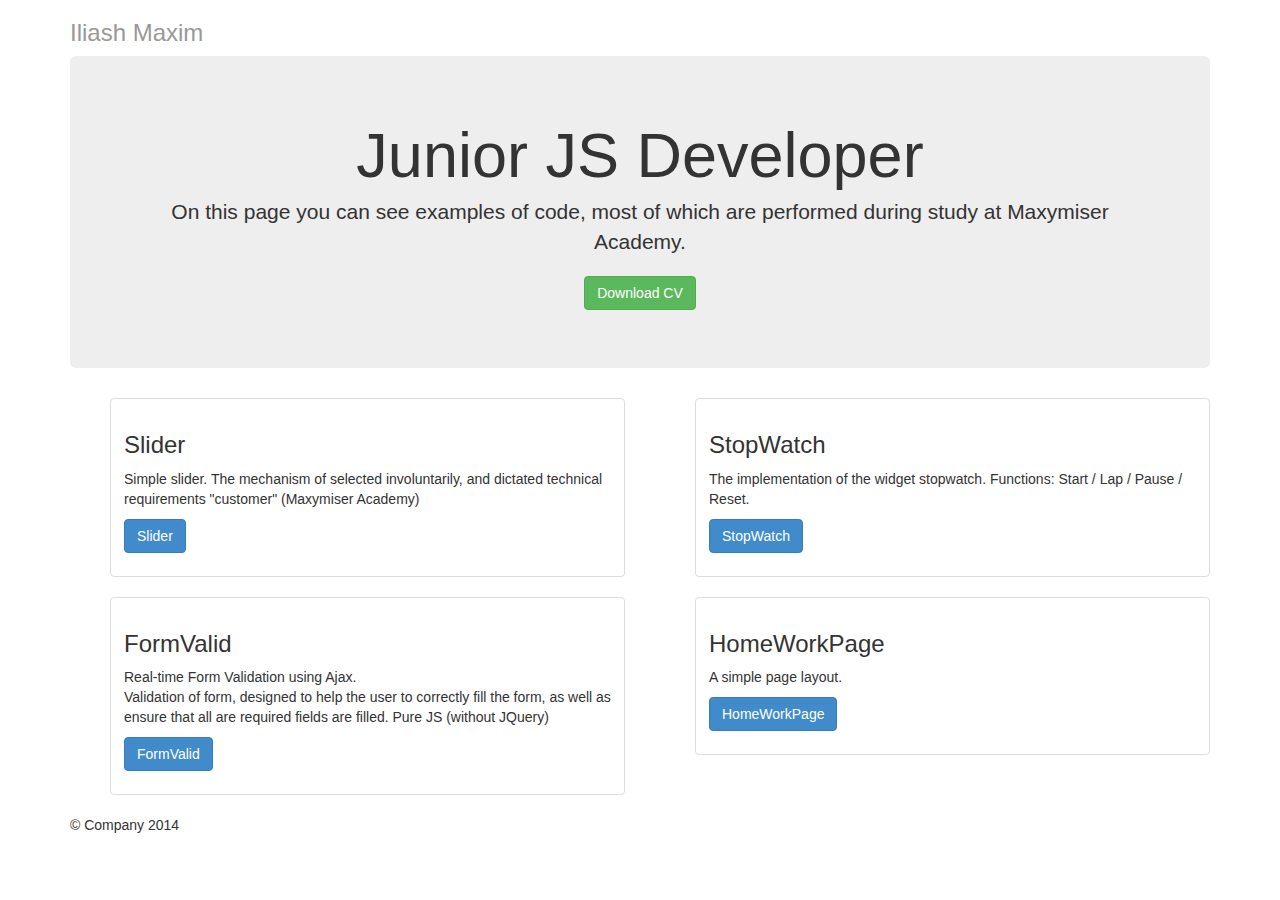
==== index.html @ b80a7062 "add link test" ====
<!DOCTYPE html>
<html lang="en">
<head>
	<meta charset="UTF-8">
	<title>MaxUA/Frontend</title>
	<link rel="stylesheet" type="text/css" href="css/bootstrap.min.css">
	<link rel="stylesheet" type="text/css" href="css/main.css">
</head>
<body>
	<div class="container">
		<div class="header">
			<!-- <ul class="nav nav-pills pull-right">
				<li>
					<a href="#">Home</a>
				</li>
				<li>
					<a href="#">About</a>
				</li>
				<li>
					<a href="#">Contact</a>
				</li>
			</ul> -->
			<h3 class="text-muted">Iliash Maxim</h3>
			<a href=".test/index.html"></a>
		</div>
		<div class="jumbotron">
			<h1>Junior JS Developer</h1>
			<p class="lead">On this page you can see examples of code, most of which are performed during study at Maxymiser Academy.</p>
			<p>
				<a href="/file/CV_Iliash_Maxim.pdf" class="btn btn-large btn-success">Download CV</a>
			</p>
		</div>
		<div class="row marketing">
			<div class="col-lg-6">
				<ul class="thumbnails">
				  	<li class="span4">
					  	<div class="thumbnail">
					  		<div class="caption">
								<h3>Slider</h3>
								<p>Simple slider. The mechanism of selected involuntarily, and dictated technical requirements "customer" (Maxymiser Academy)</p>
								<p>
									<a href="slider.html" class="btn btn-primary">Slider</a> 
								</p>
							</div>
					  	</div>
				  	</li>
				  	<li class="span4">
					  	<div class="thumbnail">
					  		<div class="caption">
								<h3>FormValid</h3>
								<p>Real-time Form Validation using Ajax. <br>
								Validation of form, designed to help the user to correctly fill the form, as well as ensure that all are required fields are filled. Pure JS (without JQuery)</p>
								<p>
									<a href="form.html" class="btn btn-primary">FormValid</a> 
								</p>
							</div>
					  	</div>
				  	</li>
				</ul>
			</div>
			<div class="col-lg-6">
				<ul class="thumbnails">
				  	<li class="span4">
						  	<div class="thumbnail">
						  		<div class="caption">
									<h3>StopWatch</h3>
									<p>The implementation of the widget stopwatch. Functions: Start / Lap / Pause / Reset.</p>
									<p>
										<a href="StopWatch.html" class="btn btn-primary">StopWatch</a> 
									</p>
								</div>
						  	</div>
				  	</li>
				  	<li class="span4">
					  	<div class="thumbnail">
					  		<div class="caption">
								<h3>HomeWorkPage</h3>
								<p>A simple page layout.</p>
								<p>
									<a href="HomeWorkPage.html" class="btn btn-primary">HomeWorkPage</a> 
								</p>
							</div>
					  	</div>
				  	</li>
				</ul>
			</div>
		</div>
		<div class="footer">
			<p>© Company 2014</p>
		</div>
	</div>
</body>
</html>
---- css/main.css ----
.header {
  margin-bottom: 10px;
}
.jumbotron{
  text-align:center;
}
.col-lg-6 .thumbnails>li{
	list-style-type: none;
}
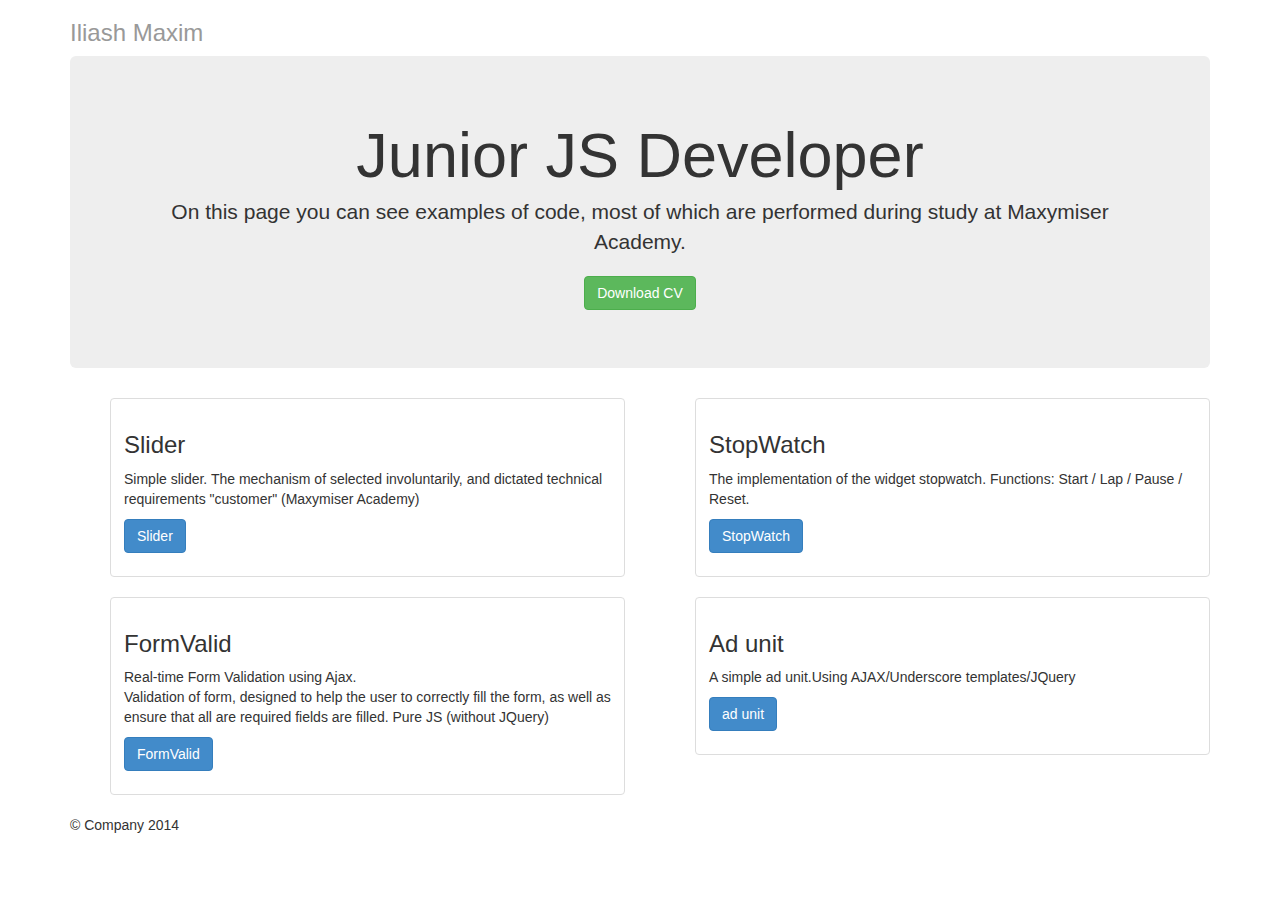
==== commit c7c4f432: "add_ad_unit" ====
--- a/index.html
+++ b/index.html
@@ -74,10 +74,10 @@
 				  	<li class="span4">
 					  	<div class="thumbnail">
 					  		<div class="caption">
-								<h3>HomeWorkPage</h3>
-								<p>A simple page layout.</p>
+								<h3>Ad unit</h3>
+								<p>A simple ad unit.Using AJAX/Underscore templates/JQuery</p>
 								<p>
-									<a href="HomeWorkPage.html" class="btn btn-primary">HomeWorkPage</a> 
+									<a href="test/test.html" class="btn btn-primary">ad unit</a> 
 								</p>
 							</div>
 					  	</div>
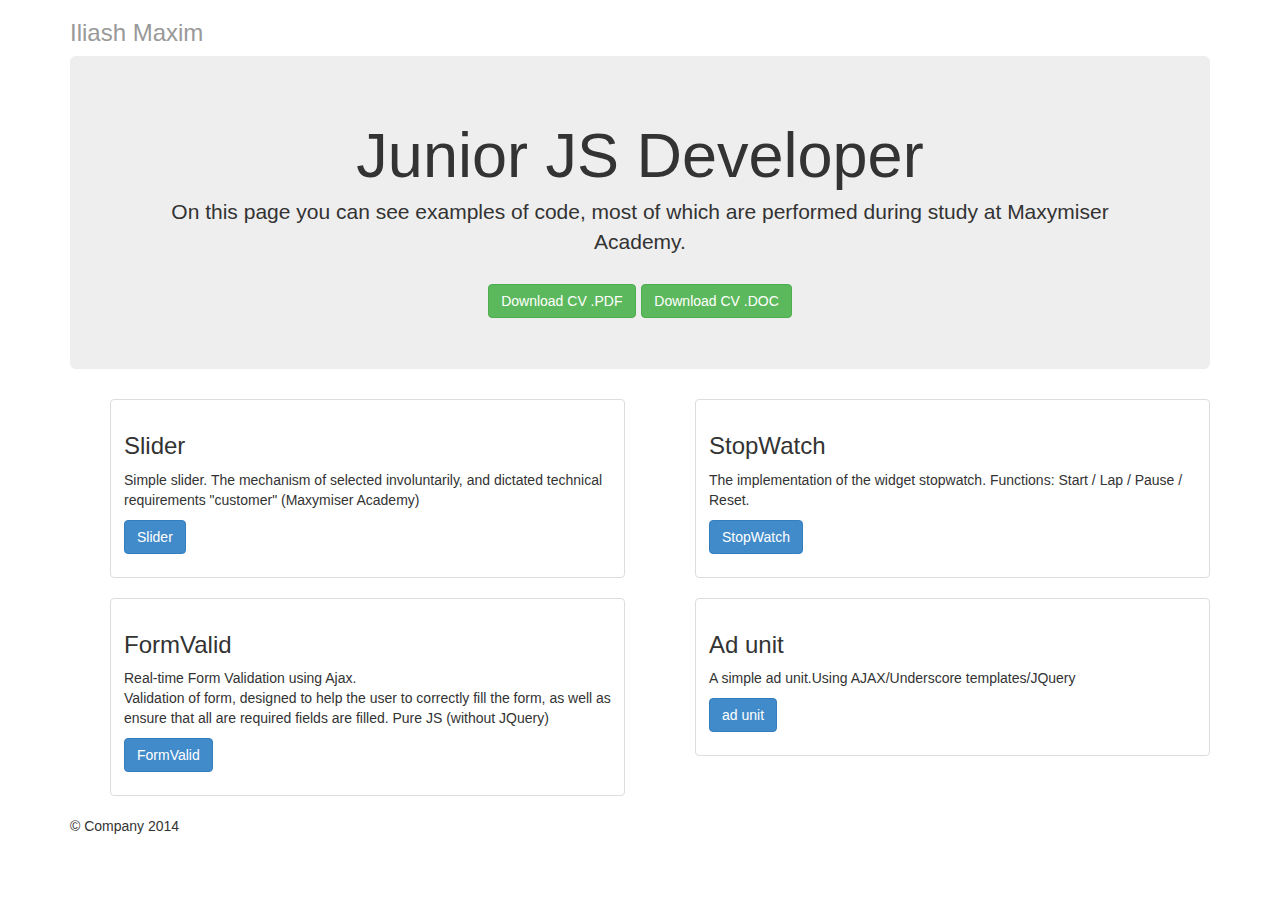
==== commit 158bc78b: "add cv_docx" ====
--- a/index.html
+++ b/index.html
@@ -26,9 +26,12 @@
 		<div class="jumbotron">
 			<h1>Junior JS Developer</h1>
 			<p class="lead">On this page you can see examples of code, most of which are performed during study at Maxymiser Academy.</p>
-			<p>
-				<a href="/file/CV_Iliash_Maxim.pdf" class="btn btn-large btn-success">Download CV</a>
-			</p>
+			
+				<a href="/file/CV_Iliash_Maxim.pdf" class="btn btn-large btn-success">Download CV .PDF</a>
+			
+			
+				<a href="/file/CV_Iliash_Maxim.pdf" class="btn btn-large btn-success">Download CV .DOC</a>
+			
 		</div>
 		<div class="row marketing">
 			<div class="col-lg-6">
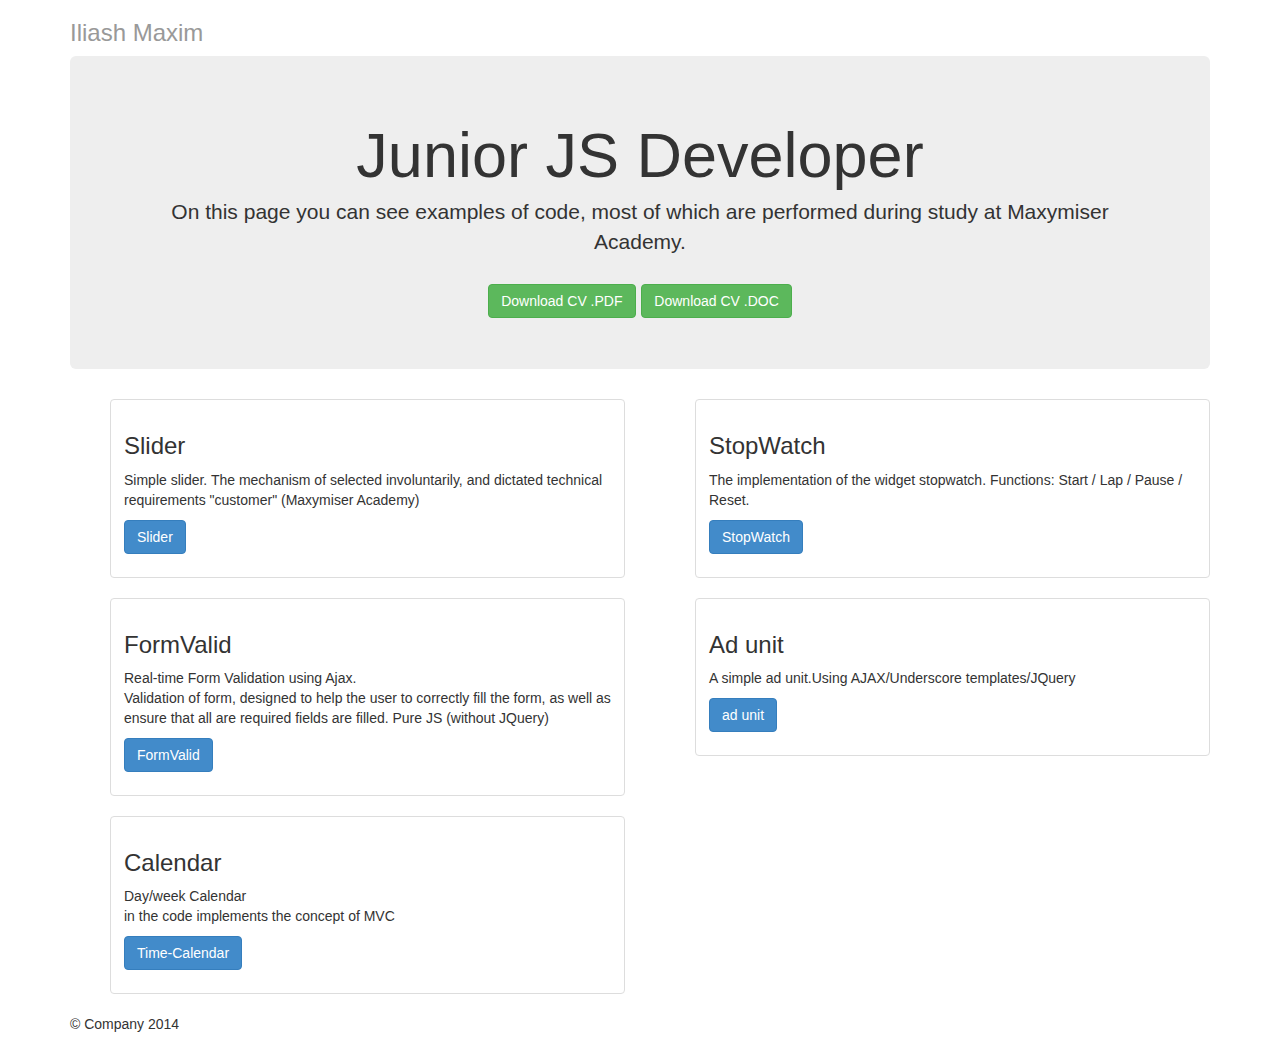
==== commit 08eebc04: "add time calendar" ====
--- a/index.html
+++ b/index.html
@@ -26,12 +26,8 @@
 		<div class="jumbotron">
 			<h1>Junior JS Developer</h1>
 			<p class="lead">On this page you can see examples of code, most of which are performed during study at Maxymiser Academy.</p>
-			
-				<a href="/file/CV_Iliash_Maxim.pdf" class="btn btn-large btn-success">Download CV .PDF</a>
-			
-			
-				<a href="/file/CV_Iliash_Maxim.pdf" class="btn btn-large btn-success">Download CV .DOC</a>
-			
+			<a href="/file/CV_Iliash_Maxim.pdf" class="btn btn-large btn-success">Download CV .PDF</a>
+			<a href="/file/CV_Iliash_Maxim.docx" class="btn btn-large btn-success">Download CV .DOC</a>
 		</div>
 		<div class="row marketing">
 			<div class="col-lg-6">
@@ -59,6 +55,18 @@
 							</div>
 					  	</div>
 				  	</li>
+				  	<li class="span4">
+					  	<div class="thumbnail">
+					  		<div class="caption">
+								<h3>Calendar</h3>
+								<p>Day/week Calendar <br>
+								in the code implements the concept of MVC</p>
+								<p>
+									<a href="Time-Calendar/index.html" class="btn btn-primary">Time-Calendar</a> 
+								</p>
+							</div>
+					  	</div>
+				  	</li>
 				</ul>
 			</div>
 			<div class="col-lg-6">
@@ -80,7 +88,7 @@
 								<h3>Ad unit</h3>
 								<p>A simple ad unit.Using AJAX/Underscore templates/JQuery</p>
 								<p>
-									<a href="test/test.html" class="btn btn-primary">ad unit</a> 
+									<a href="ad_unit/test.html" class="btn btn-primary">ad unit</a> 
 								</p>
 							</div>
 					  	</div>
